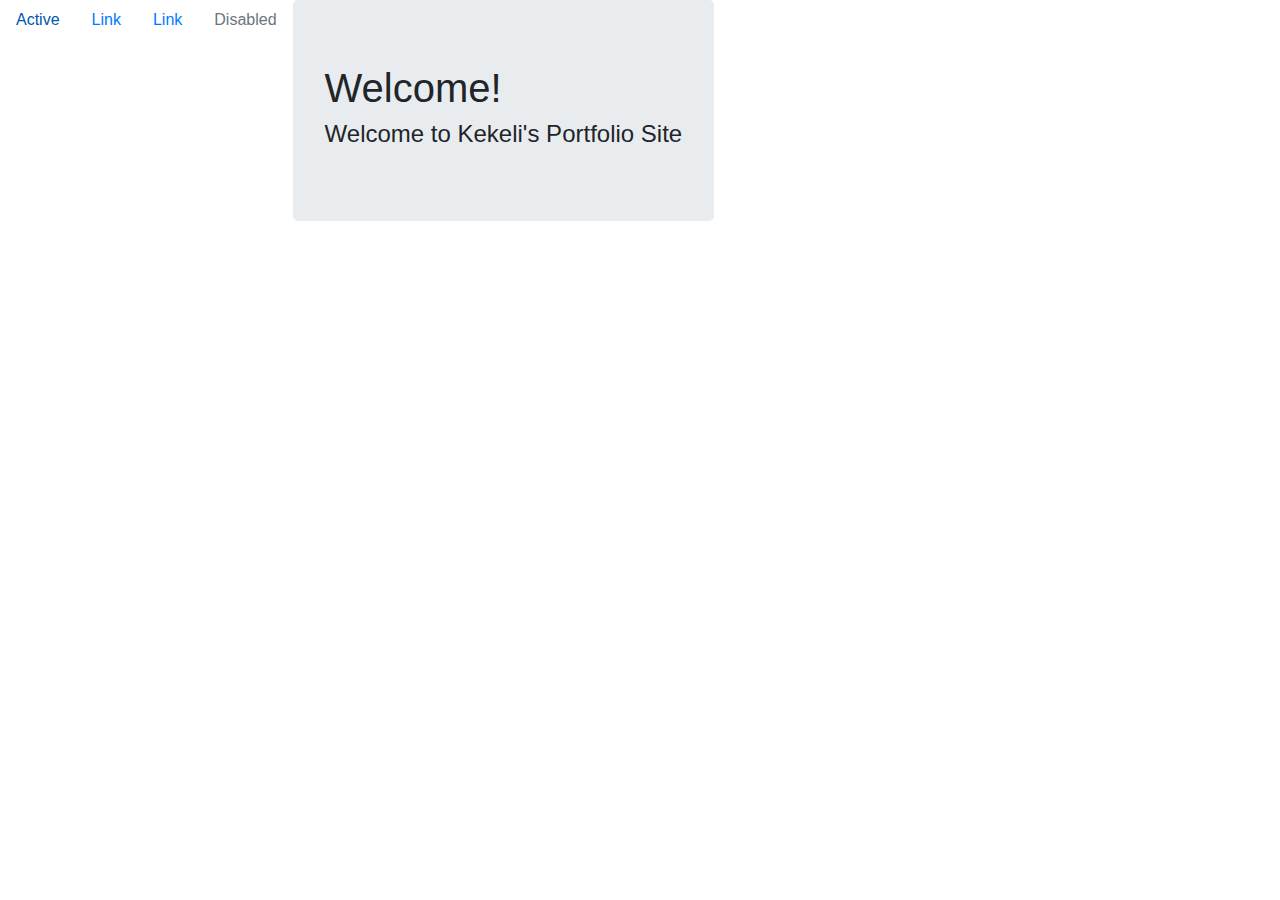
==== about.html @ fdf49849 "Initial commit" ====
<!DOCTYPE html>
<html>
<head>
    <title>KVA Portfolio</title>
    <link rel="stylesheet" 
    href="https://stackpath.bootstrapcdn.com/bootstrap/4.4.1/css/bootstrap.min.css" 
    integrity="sha384-Vkoo8x4CGsO3+Hhxv8T/Q5PaXtkKtu6ug5TOeNV6gBiFeWPGFN9MuhOf23Q9Ifjh" 
    crossorigin="anonymous">

    <script src="https://code.jquery.com/jquery-3.4.1.slim.min.js" integrity="sha384-J6qa4849blE2+poT4WnyKhv5vZF5SrPo0iEjwBvKU7imGFAV0wwj1yYfoRSJoZ+n" crossorigin="anonymous"></script>
    <script src="https://cdn.jsdelivr.net/npm/popper.js@1.16.0/dist/umd/popper.min.js" integrity="sha384-Q6E9RHvbIyZFJoft+2mJbHaEWldlvI9IOYy5n3zV9zzTtmI3UksdQRVvoxMfooAo" crossorigin="anonymous"></script>
    <script src="https://stackpath.bootstrapcdn.com/bootstrap/4.4.1/js/bootstrap.min.js" integrity="sha384-wfSDF2E50Y2D1uUdj0O3uMBJnjuUD4Ih7YwaYd1iqfktj0Uod8GCExl3Og8ifwB6" crossorigin="anonymous"></script>

</head>

<ul class="nav">
    <li class="nav-item">
      <a class="nav-link active" href="#">Active</a>
    </li>
    <li class="nav-item">
      <a class="nav-link" href="#">Link</a>
    </li>
    <li class="nav-item">
      <a class="nav-link" href="#">Link</a>
    </li>
    <li class="nav-item">
      <a class="nav-link disabled" href="#" tabindex="-1" aria-disabled="true">Disabled</a>
    </li>

<body>

    <div class="jumbotron">
        <h1>Welcome!</h1>
        <h4>Welcome to Kekeli's Portfolio Site</h4>
    </div>

</body>
</html>
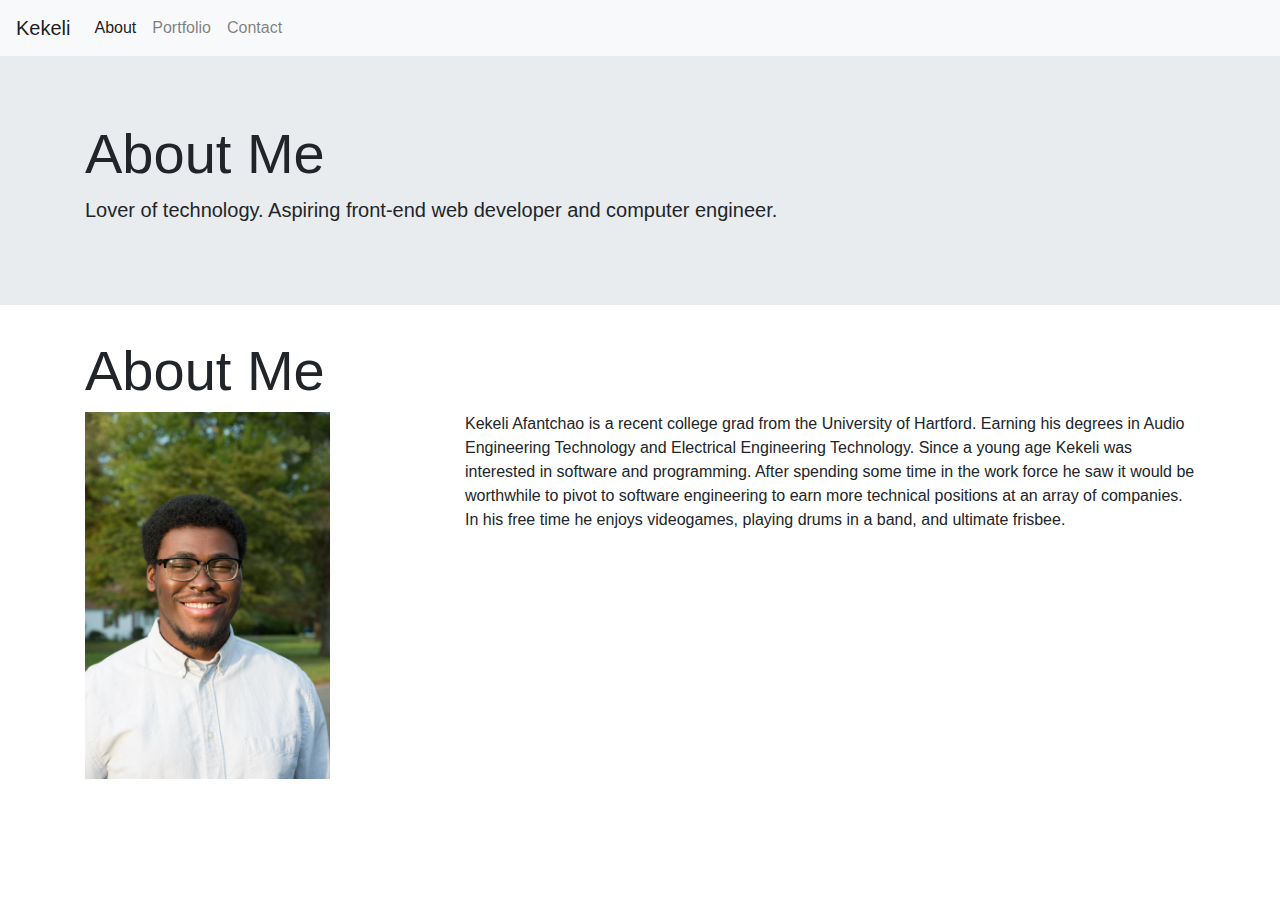
==== commit 2c62e256: "completed README.md" ====
--- a/about.html
+++ b/about.html
@@ -6,32 +6,60 @@
     href="https://stackpath.bootstrapcdn.com/bootstrap/4.4.1/css/bootstrap.min.css" 
     integrity="sha384-Vkoo8x4CGsO3+Hhxv8T/Q5PaXtkKtu6ug5TOeNV6gBiFeWPGFN9MuhOf23Q9Ifjh" 
     crossorigin="anonymous">
+    <link rel="stylesheet" type="text/css" href="style.css">
 
     <script src="https://code.jquery.com/jquery-3.4.1.slim.min.js" integrity="sha384-J6qa4849blE2+poT4WnyKhv5vZF5SrPo0iEjwBvKU7imGFAV0wwj1yYfoRSJoZ+n" crossorigin="anonymous"></script>
     <script src="https://cdn.jsdelivr.net/npm/popper.js@1.16.0/dist/umd/popper.min.js" integrity="sha384-Q6E9RHvbIyZFJoft+2mJbHaEWldlvI9IOYy5n3zV9zzTtmI3UksdQRVvoxMfooAo" crossorigin="anonymous"></script>
     <script src="https://stackpath.bootstrapcdn.com/bootstrap/4.4.1/js/bootstrap.min.js" integrity="sha384-wfSDF2E50Y2D1uUdj0O3uMBJnjuUD4Ih7YwaYd1iqfktj0Uod8GCExl3Og8ifwB6" crossorigin="anonymous"></script>
 
+    <nav class="navbar navbar-expand-lg navbar-light bg-light">
+        <a class="navbar-brand" href="about.html">Kekeli</a>
+        <button class="navbar-toggler" type="button" data-toggle="collapse" data-target="#navbarNav" aria-controls="navbarNav" aria-expanded="false" aria-label="Toggle navigation">
+          <span class="navbar-toggler-icon"></span>
+        </button>
+        <div class="collapse navbar-collapse" id="navbarNav">
+          <ul class="navbar-nav">
+            <li class="nav-item active">
+              <a class="nav-link" href="about.html">About <span class="sr-only">(current)</span></a>
+            </li>
+            <li class="nav-item">
+              <a class="nav-link" href="portfolio.html">Portfolio</a>
+            </li>
+            <li class="nav-item">
+              <a class="nav-link" href="contact.html">Contact</a>
+          </ul>
+        </div>
+      </nav>   
+
+
 </head>
 
-<ul class="nav">
-    <li class="nav-item">
-      <a class="nav-link active" href="#">Active</a>
-    </li>
-    <li class="nav-item">
-      <a class="nav-link" href="#">Link</a>
-    </li>
-    <li class="nav-item">
-      <a class="nav-link" href="#">Link</a>
-    </li>
-    <li class="nav-item">
-      <a class="nav-link disabled" href="#" tabindex="-1" aria-disabled="true">Disabled</a>
-    </li>
 
 <body>
 
-    <div class="jumbotron">
-        <h1>Welcome!</h1>
-        <h4>Welcome to Kekeli's Portfolio Site</h4>
+    <!-- <div class="container"> this div does not span the horizontal space of the webpage for some reason-->
+        <div class="jumbotron jumbotron-fluid">
+            <div class="container">
+              <h1 class="display-4">About Me</h1>
+              <p class="lead">Lover of technology. Aspiring front-end web developer and computer engineer.</p>
+            </div>
+          </div>
+    
+    <div class="container">
+      <h1 class="display-4">About Me</h1>
+      
+      <div class="row">
+        <div class="col-sm-4">
+          <img width="70%" src="assets/_DSC0718.jpg" alt="Picture of developer, Kekeli Afantchaoo">
+        </div>
+        <div class="col-sm-8">
+          <p>Kekeli Afantchao is a recent college grad from the University of Hartford. Earning his degrees in Audio Engineering Technology and Electrical Engineering Technology. 
+            Since a young age Kekeli was interested in software and programming. After spending some time in the work force he saw it would be worthwhile to pivot to software 
+            engineering to earn more technical positions at an array of companies. In his free time he enjoys videogames, playing drums in a band, and ultimate frisbee.
+          </p>
+        </div>
+      </div>
+
     </div>
 
 </body>
--- a/style.css
+++ b/style.css
@@ -0,0 +1,4 @@
+.spacer {
+    margin-top: 40px;
+    margin-bottom: 40px;
+}   